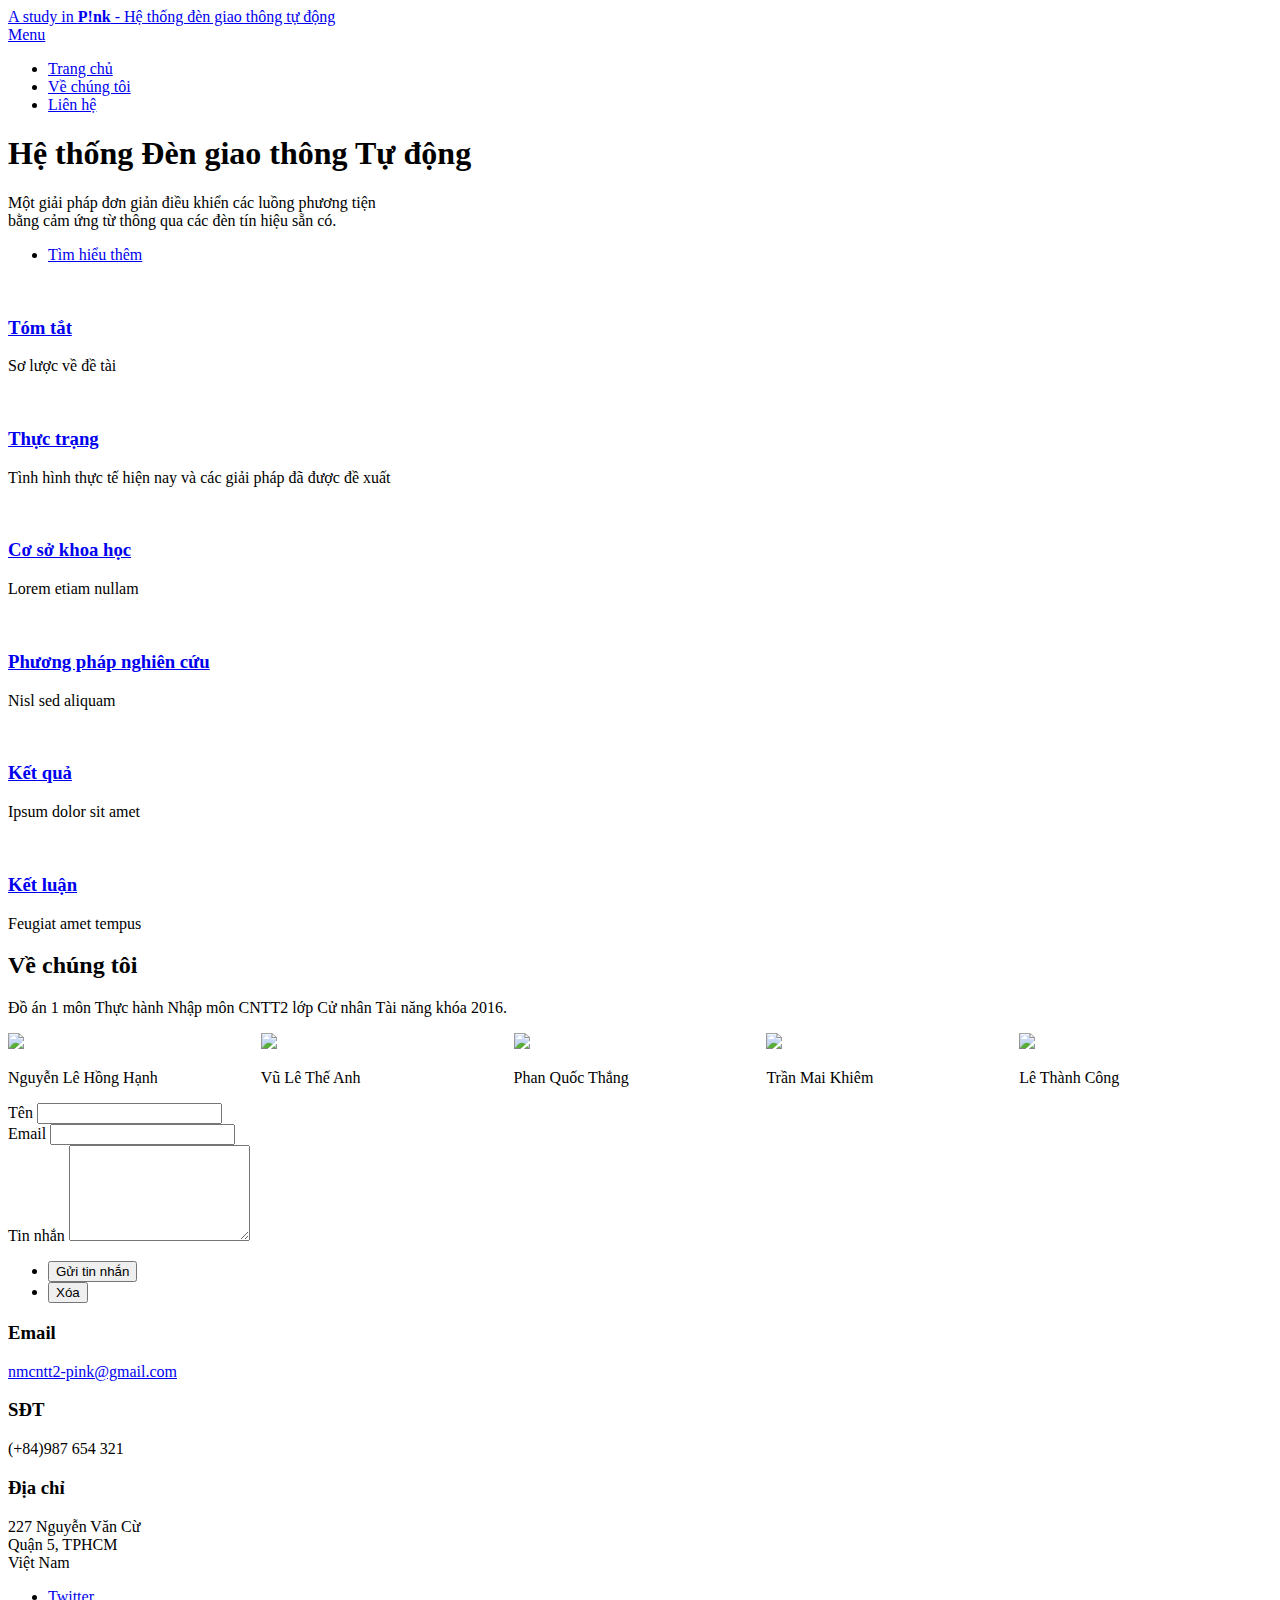
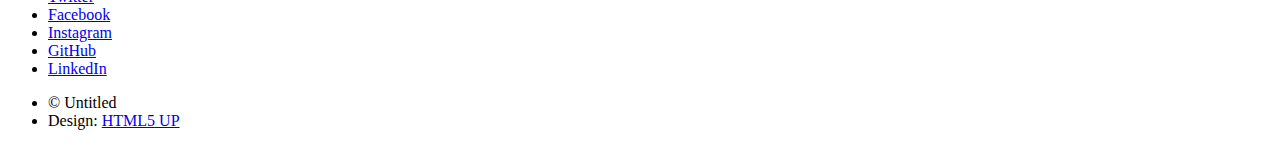
==== index.html @ 467fb2b8 "Update index.html" ====
<!DOCTYPE HTML>
<!--
	Forty by HTML5 UP
	html5up.net | @ajlkn
	Free for personal and commercial use under the CCA 3.0 license (html5up.net/license)
-->
<html>
	<head>
		<title>P!nk - Hệ thống Đèn giao thông Tự động</title>
		<meta charset="utf-8" />
		<meta name="viewport" content="width=device-width, initial-scale=1, user-scalable=no" />
		<!--[if lte IE 8]><script src="assets/js/ie/html5shiv.js"></script><![endif]-->
		<link rel="stylesheet" href="assets/css/main.css" />
		<!--[if lte IE 9]><link rel="stylesheet" href="assets/css/ie9.css" /><![endif]-->
		<!--[if lte IE 8]><link rel="stylesheet" href="assets/css/ie8.css" /><![endif]-->
	</head>
	<body>

		<!-- Wrapper -->
			<div id="wrapper">

				<!-- Header -->
					<header id="header" class="alt">
						<a href="index.html" class="logo">A study in <strong>P!nk</strong> - Hệ thống đèn giao thông tự động</a>
						<nav>
							<a href="#menu">Menu</a>
						</nav>
					</header>

				<!-- Menu -->
					<nav id="menu">
						<ul class="links">
							<li><a href="index.html">Trang chủ</a></li>
							<li><a href="index.html#about">Về chúng tôi</a></li>
							<li><a href="index.html#contact">Liên hệ</a></li>
						</ul>
						<!--<ul class="actions vertical">
							<li><a href="#" class="button special fit">Get Started</a></li>
							<li><a href="#" class="button fit">Log In</a></li>
						</ul>-->
					</nav>

				<!-- Banner -->
					<section id="banner" class="major">
						<div class="inner">
							<header class="major">
								<h1>Hệ thống Đèn giao thông Tự động</h1>
							</header>
							<div class="content">
								<p>Một giải pháp đơn giản điều khiển các luồng phương tiện<br />
								 bằng cảm ứng từ thông qua các đèn tín hiệu sẵn có.</p>
								<ul class="actions">
									<li><a href="#one" class="button next scrolly">Tìm hiểu thêm</a></li>
								</ul>
							</div>
						</div>
					</section>

				<!-- Main -->
					<div id="main">

						<!-- One -->
							<section id="one" class="tiles">
								<article>
									<span class="image">
										<img src="images/pic01.jpg" alt="" />
									</span>
									<header class="major">
										<h3><a href="summary.html" class="link">Tóm tắt</a></h3>
										<p>Sơ lược về đề tài</p>
									</header>
								</article>
								<article>
									<span class="image">
										<img src="images/pic02.jpg" alt="" />
									</span>
									<header class="major">
										<h3><a href="situation.html" class="link">Thực trạng</a></h3>
										<p>Tình hình thực tế hiện nay và các giải pháp đã được đề xuất</p>
									</header>
								</article>
								<article>
									<span class="image">
										<img src="images/pic04.jpg" alt="" />
									</span>
									<header class="major">
										<h3><a href="science.html" class="link">Cơ sở khoa học</a></h3>
										<p>Lorem etiam nullam</p>
									</header>
								</article>
								<article>
									<span class="image">
										<img src="images/pic03.jpg" alt="" />
									</span>
									<header class="major">
										<h3><a href="research.html" class="link">Phương pháp nghiên cứu</a></h3>
										<p>Nisl sed aliquam</p>
									</header>
								</article>
								<article>
									<span class="image">
										<img src="images/pic05.jpg" alt="" />
									</span>
									<header class="major">
										<h3><a href="result.html" class="link">Kết quả</a></h3>
										<p>Ipsum dolor sit amet</p>
									</header>
								</article>
								<article>
									<span class="image">
										<img src="images/pic06.jpg" alt="" />
									</span>
									<header class="major">
										<h3><a href="landing.html" class="link">Kết luận</a></h3>
										<p>Feugiat amet tempus</p>
									</header>
								</article>
							</section>

						<!-- About -->
							<section id="about">
								<div class="inner">
									<header class="major">
										<h2>Về chúng tôi</h2>
									</header>
									<p>Đồ án 1 môn Thực hành Nhập môn CNTT2 lớp Cử nhân Tài năng khóa 2016.</p>
									<div id = "members">
										<div class = "indiv_member" style = "float: left; width: 20%"><img src = "https://scontent.fsgn5-2.fna.fbcdn.net/v/t1.0-9/13321623_742959092513175_4440492946997927351_n.jpg?oh=2f0e5e35082ff788c2c85948c4dcc183&oe=5960CE49"><br>
										<p>Nguyễn Lê Hồng Hạnh</p>
										</div>
										<div class = "indiv_member" style = "float: left; width: 20%"><img src = "https://scontent.fsgn5-2.fna.fbcdn.net/v/t1.0-9/13138847_1036619396431344_7512441156865956780_n.jpg?oh=b704337622aaa90666bfdb1e97b29887&oe=594E6BC5"><br>
										<p>Vũ Lê Thế Anh</p>
										</div>
										<div class = "indiv_member" style = "float: left; width: 20%"><img src = "https://scontent.fsgn5-2.fna.fbcdn.net/v/t1.0-9/14329888_890401424427285_4461104895848430941_n.jpg?oh=03d2a7f29d1eaf88a75a8bd61a430df7&oe=595C11BC"><br>
										<p>Phan Quốc Thắng</p>
										</div>
										<div class = "indiv_member" style = "float: left; width: 20%"><img src = "https://scontent.fsgn5-2.fna.fbcdn.net/v/t1.0-9/16864110_756952734463108_8623557083047943183_n.jpg?oh=d65b9dc6d7ba6c508d45a4ff2c26671a&oe=596B5CC7"><br>
										<p>Trần Mai Khiêm</p>
										</div>
										<div class = "indiv_member" style = "float: left; width: 20%"><img src = "https://scontent.fsgn5-2.fna.fbcdn.net/v/t1.0-9/17264683_1082929328519996_1427377669404053876_n.jpg?oh=2f10a1a5c03721872980f5d3e842c678&oe=5953BE1A"><br>
										<p>Lê Thành Công</p>
										</div>
									</div>
									<!--<ul class="actions">
										<li><a href="landing.html" class="button next">Get Started</a></li>
									</ul>-->
									<div style="clear: both"></div>
								</div>
							</section>

					</div>

				<!-- Contact -->
					<section id="contact">
						<div style="clear: both"></div>
						<div class="inner">
							<section>
								<form method="post" action="#">
									<div class="field half first">
										<label for="name">Tên</label>
										<input type="text" name="name" id="name" />
									</div>
									<div class="field half">
										<label for="email">Email</label>
										<input type="text" name="email" id="email" />
									</div>
									<div class="field">
										<label for="message">Tin nhắn</label>
										<textarea name="message" id="message" rows="6"></textarea>
									</div>
									<ul class="actions">
										<li><input type="submit" value="Gửi tin nhắn" class="special" /></li>
										<li><input type="reset" value="Xóa" /></li>
									</ul>
								</form>
							</section>
							<section class="split">
								<section>
									<div class="contact-method">
										<span class="icon alt fa-envelope"></span>
										<h3>Email</h3>
										<a href="#">nmcntt2-pink@gmail.com</a>
									</div>
								</section>
								<section>
									<div class="contact-method">
										<span class="icon alt fa-phone"></span>
										<h3>SĐT</h3>
										<span>(+84)987 654 321</span>
									</div>
								</section>
								<section>
									<div class="contact-method">
										<span class="icon alt fa-home"></span>
										<h3>Địa chỉ</h3>
										<span>227 Nguyễn Văn Cừ<br />
										Quận 5, TPHCM<br />
										Việt Nam</span>
									</div>
								</section>
							</section>
						</div>
					</section>

				<!-- Footer -->
					<footer id="footer">
						<div class="inner">
							<ul class="icons">
								<li><a href="#" class="icon alt fa-twitter"><span class="label">Twitter</span></a></li>
								<li><a href="#" class="icon alt fa-facebook"><span class="label">Facebook</span></a></li>
								<li><a href="#" class="icon alt fa-instagram"><span class="label">Instagram</span></a></li>
								<li><a href="#" class="icon alt fa-github"><span class="label">GitHub</span></a></li>
								<li><a href="#" class="icon alt fa-linkedin"><span class="label">LinkedIn</span></a></li>
							</ul>
							<ul class="copyright">
								<li>&copy; Untitled</li><li>Design: <a href="https://html5up.net">HTML5 UP</a></li>
							</ul>
						</div>
					</footer>

			</div>

		<!-- Scripts -->
			<script src="assets/js/jquery.min.js"></script>
			<script src="assets/js/jquery.scrolly.min.js"></script>
			<script src="assets/js/jquery.scrollex.min.js"></script>
			<script src="assets/js/skel.min.js"></script>
			<script src="assets/js/util.js"></script>
			<!--[if lte IE 8]><script src="assets/js/ie/respond.min.js"></script><![endif]-->
			<script src="assets/js/main.js"></script>

	</body>
</html>
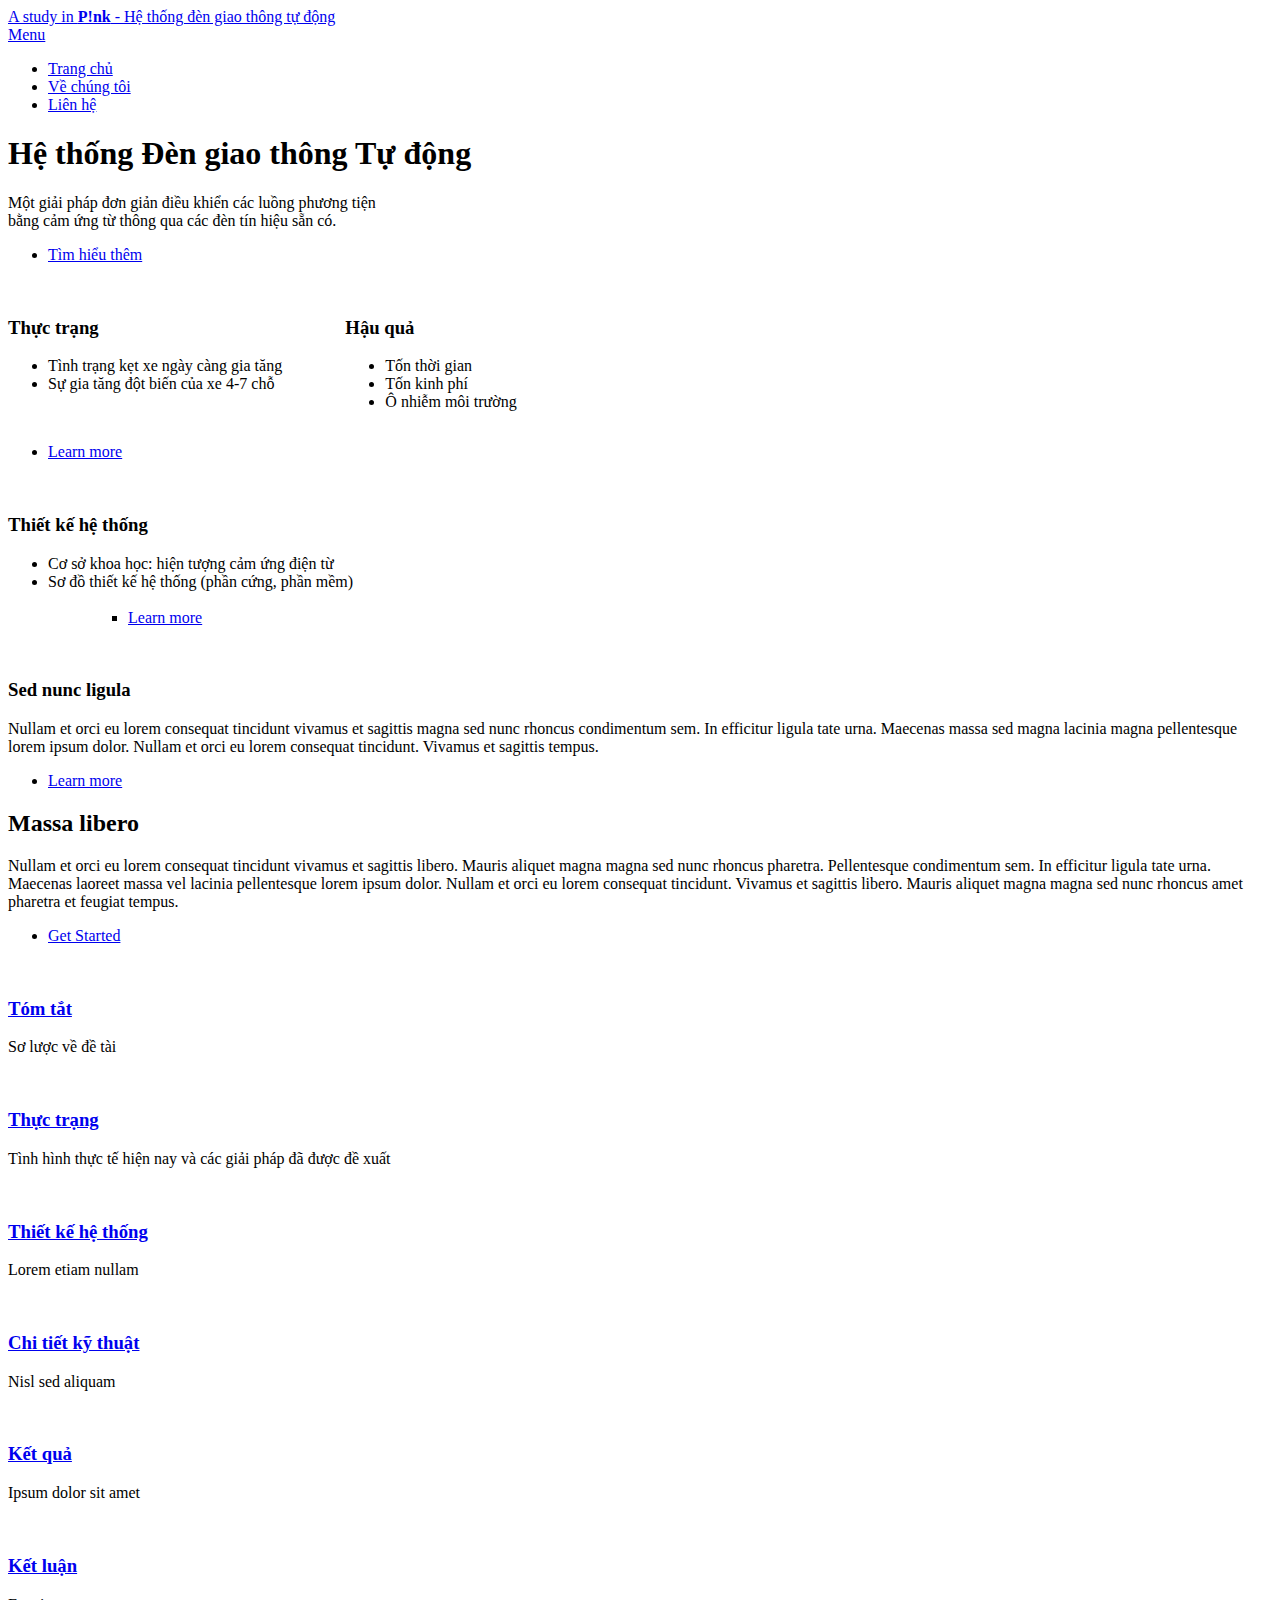
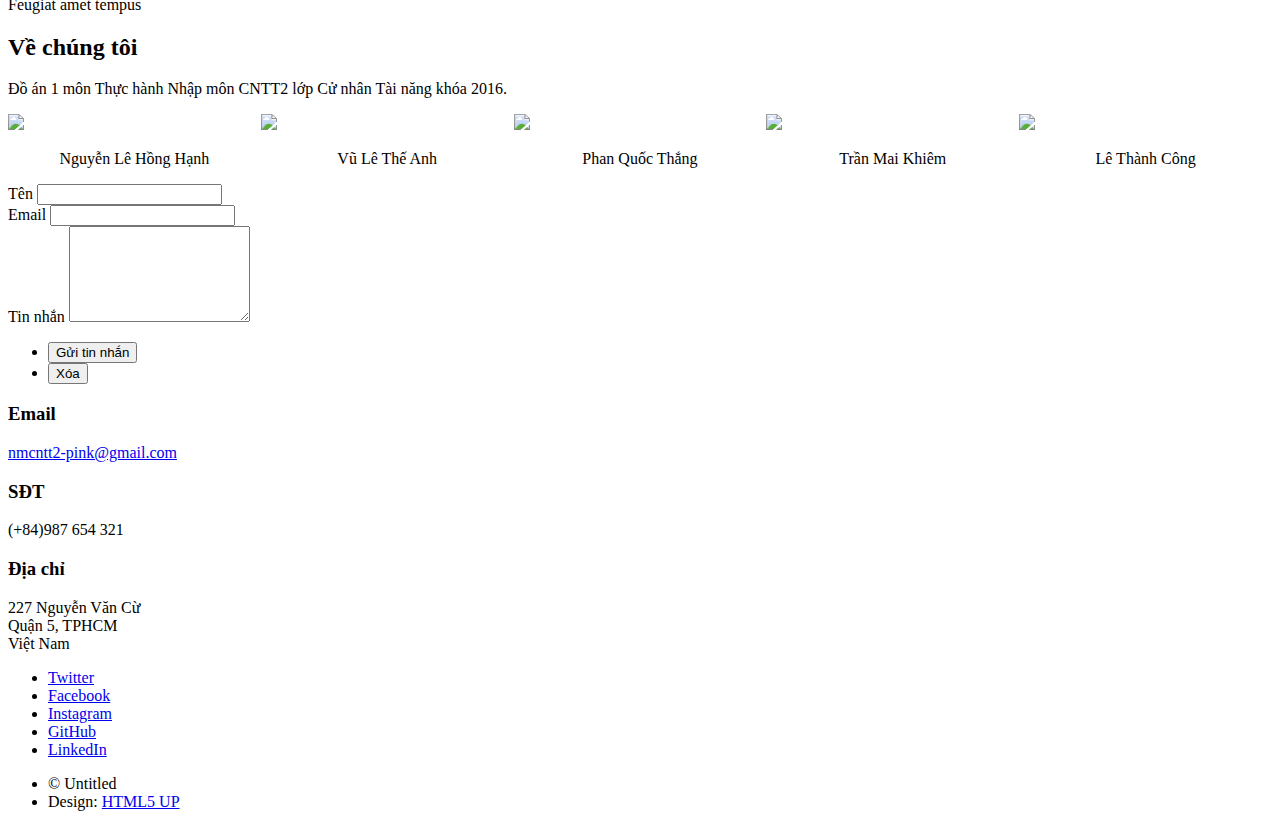
==== commit c62cfab3: "Add files via upload" ====
--- a/index.html
+++ b/index.html
@@ -58,6 +58,92 @@
 
 				<!-- Main -->
 					<div id="main">
+						<!-- Two -->
+							<section id="one" class="spotlights">
+								<section>
+									<a href="generic.html" class="image">
+										<img src="images/pic08.jpg" alt="" data-position="center center" />
+									</a>
+									<div class="content">
+										<div class="inner">
+											<div style="float: left; max-width: 50%">
+											<header class="major">
+												<h3>Thực trạng</h3>
+											</header>
+											<ul>
+												<li>Tình trạng kẹt xe ngày càng gia tăng</li>
+												<li>Sự gia tăng đột biến của xe 4-7 chỗ</li>
+											</ul>
+											</div>
+											<div style = "float:left; margin-left: 5%">
+											<header class="major">
+												<h3>Hậu quả</h3>
+											</header>
+											<ul>
+												<li>Tốn thời gian</li>
+												<li>Tốn kinh phí</li>
+												<li>Ô nhiễm môi trường</li>
+											</ul>
+											</div>
+											<div style="clear: both"></div>
+											<ul class="actions">
+												<li><a href="generic.html" class="button">Learn more</a></li>
+											</ul>
+										</div>
+									</div>
+								</section>
+								<section>
+									<a href="generic.html" class="image">
+										<img src="images/pic09.jpg" alt="" data-position="top center" />
+									</a>
+									<div class="content">
+										<div class="inner">
+											<header class="major">
+												<h3>Thiết kế hệ thống</h3>
+											</header>
+											<ul>
+												<li>Cơ sở khoa học: hiện tượng cảm ứng điện từ</li>
+												<li>Sơ đồ thiết kế hệ thống (phần cứng, phần mềm)</li>
+											<ul>
+											<br>
+											<ul class="actions">
+												<li><a href="generic.html" class="button">Learn more</a></li>
+											</ul>
+										</div>
+									</div>
+								</section>
+								<section>
+									<a href="generic.html" class="image">
+										<img src="images/pic10.jpg" alt="" data-position="25% 25%" />
+									</a>
+									<div class="content">
+										<div class="inner">
+											<header class="major">
+												<h3>Sed nunc ligula</h3>
+											</header>
+											<p>Nullam et orci eu lorem consequat tincidunt vivamus et sagittis magna sed nunc rhoncus condimentum sem. In efficitur ligula tate urna. Maecenas massa sed magna lacinia magna pellentesque lorem ipsum dolor. Nullam et orci eu lorem consequat tincidunt. Vivamus et sagittis tempus.</p>
+											<ul class="actions">
+												<li><a href="generic.html" class="button">Learn more</a></li>
+											</ul>
+										</div>
+									</div>
+								</section>
+							</section>
+
+						<!-- Three -->
+							<section id="three">
+								<div class="inner">
+									<header class="major">
+										<h2>Massa libero</h2>
+									</header>
+									<p>Nullam et orci eu lorem consequat tincidunt vivamus et sagittis libero. Mauris aliquet magna magna sed nunc rhoncus pharetra. Pellentesque condimentum sem. In efficitur ligula tate urna. Maecenas laoreet massa vel lacinia pellentesque lorem ipsum dolor. Nullam et orci eu lorem consequat tincidunt. Vivamus et sagittis libero. Mauris aliquet magna magna sed nunc rhoncus amet pharetra et feugiat tempus.</p>
+									<ul class="actions">
+										<li><a href="generic.html" class="button next">Get Started</a></li>
+									</ul>
+								</div>
+							</section>
+
+					</div>
 
 						<!-- One -->
 							<section id="one" class="tiles">
@@ -84,7 +170,7 @@
 										<img src="images/pic04.jpg" alt="" />
 									</span>
 									<header class="major">
-										<h3><a href="science.html" class="link">Cơ sở khoa học</a></h3>
+										<h3><a href="science.html" class="link">Thiết kế hệ thống</a></h3>
 										<p>Lorem etiam nullam</p>
 									</header>
 								</article>
@@ -93,7 +179,7 @@
 										<img src="images/pic03.jpg" alt="" />
 									</span>
 									<header class="major">
-										<h3><a href="research.html" class="link">Phương pháp nghiên cứu</a></h3>
+										<h3><a href="research.html" class="link">Chi tiết kỹ thuật</a></h3>
 										<p>Nisl sed aliquam</p>
 									</header>
 								</article>
@@ -111,7 +197,7 @@
 										<img src="images/pic06.jpg" alt="" />
 									</span>
 									<header class="major">
-										<h3><a href="landing.html" class="link">Kết luận</a></h3>
+										<h3><a href="conclusion.html" class="link">Kết luận</a></h3>
 										<p>Feugiat amet tempus</p>
 									</header>
 								</article>
@@ -126,19 +212,19 @@
 									<p>Đồ án 1 môn Thực hành Nhập môn CNTT2 lớp Cử nhân Tài năng khóa 2016.</p>
 									<div id = "members">
 										<div class = "indiv_member" style = "float: left; width: 20%"><img src = "https://scontent.fsgn5-2.fna.fbcdn.net/v/t1.0-9/13321623_742959092513175_4440492946997927351_n.jpg?oh=2f0e5e35082ff788c2c85948c4dcc183&oe=5960CE49"><br>
-										<p>Nguyễn Lê Hồng Hạnh</p>
+										<p style = "text-align:center">Nguyễn Lê Hồng Hạnh</p>
 										</div>
 										<div class = "indiv_member" style = "float: left; width: 20%"><img src = "https://scontent.fsgn5-2.fna.fbcdn.net/v/t1.0-9/13138847_1036619396431344_7512441156865956780_n.jpg?oh=b704337622aaa90666bfdb1e97b29887&oe=594E6BC5"><br>
-										<p>Vũ Lê Thế Anh</p>
+										<p style = "text-align:center">Vũ Lê Thế Anh</p>
 										</div>
 										<div class = "indiv_member" style = "float: left; width: 20%"><img src = "https://scontent.fsgn5-2.fna.fbcdn.net/v/t1.0-9/14329888_890401424427285_4461104895848430941_n.jpg?oh=03d2a7f29d1eaf88a75a8bd61a430df7&oe=595C11BC"><br>
-										<p>Phan Quốc Thắng</p>
+										<p style = "text-align:center">Phan Quốc Thắng</p>
 										</div>
 										<div class = "indiv_member" style = "float: left; width: 20%"><img src = "https://scontent.fsgn5-2.fna.fbcdn.net/v/t1.0-9/16864110_756952734463108_8623557083047943183_n.jpg?oh=d65b9dc6d7ba6c508d45a4ff2c26671a&oe=596B5CC7"><br>
-										<p>Trần Mai Khiêm</p>
+										<p style = "text-align:center">Trần Mai Khiêm</p>
 										</div>
 										<div class = "indiv_member" style = "float: left; width: 20%"><img src = "https://scontent.fsgn5-2.fna.fbcdn.net/v/t1.0-9/17264683_1082929328519996_1427377669404053876_n.jpg?oh=2f10a1a5c03721872980f5d3e842c678&oe=5953BE1A"><br>
-										<p>Lê Thành Công</p>
+										<p style = "text-align:center">Lê Thành Công</p>
 										</div>
 									</div>
 									<!--<ul class="actions">
@@ -230,4 +316,4 @@
 			<script src="assets/js/main.js"></script>
 
 	</body>
-</html>
+</html>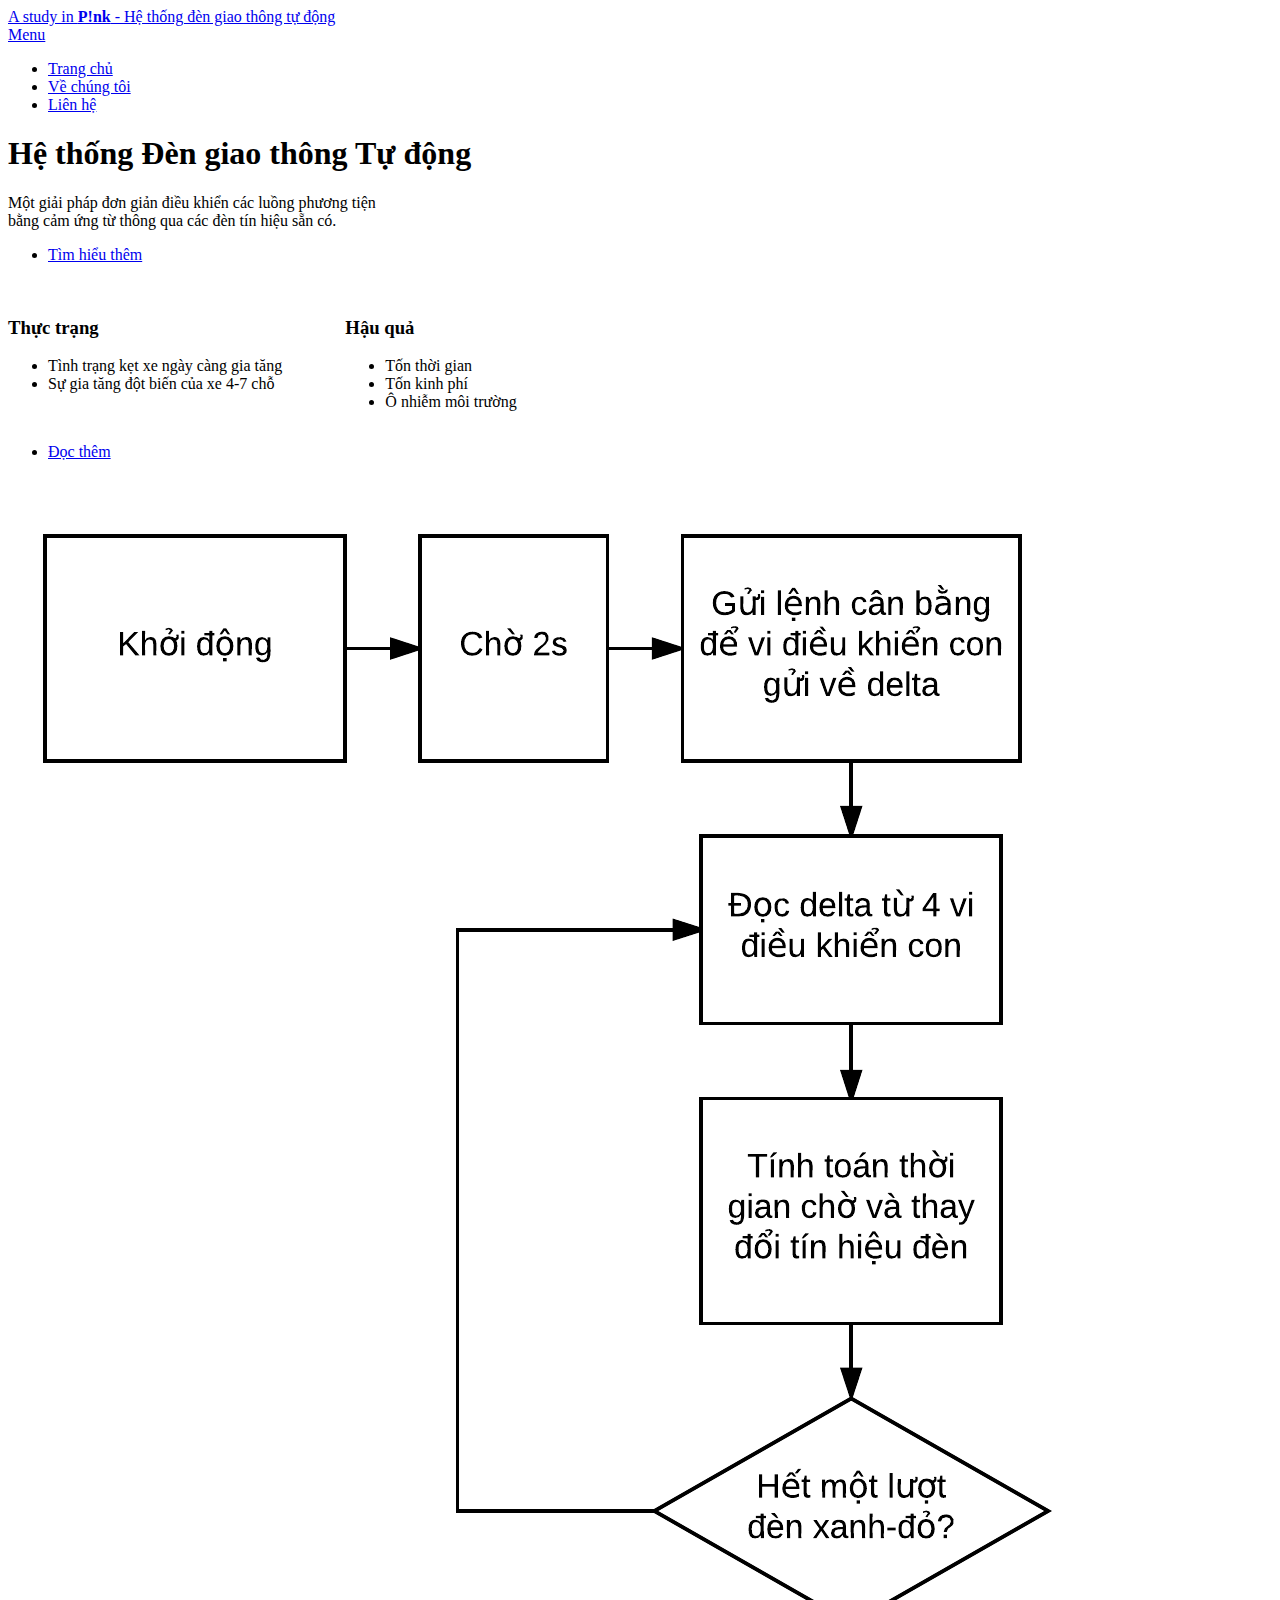
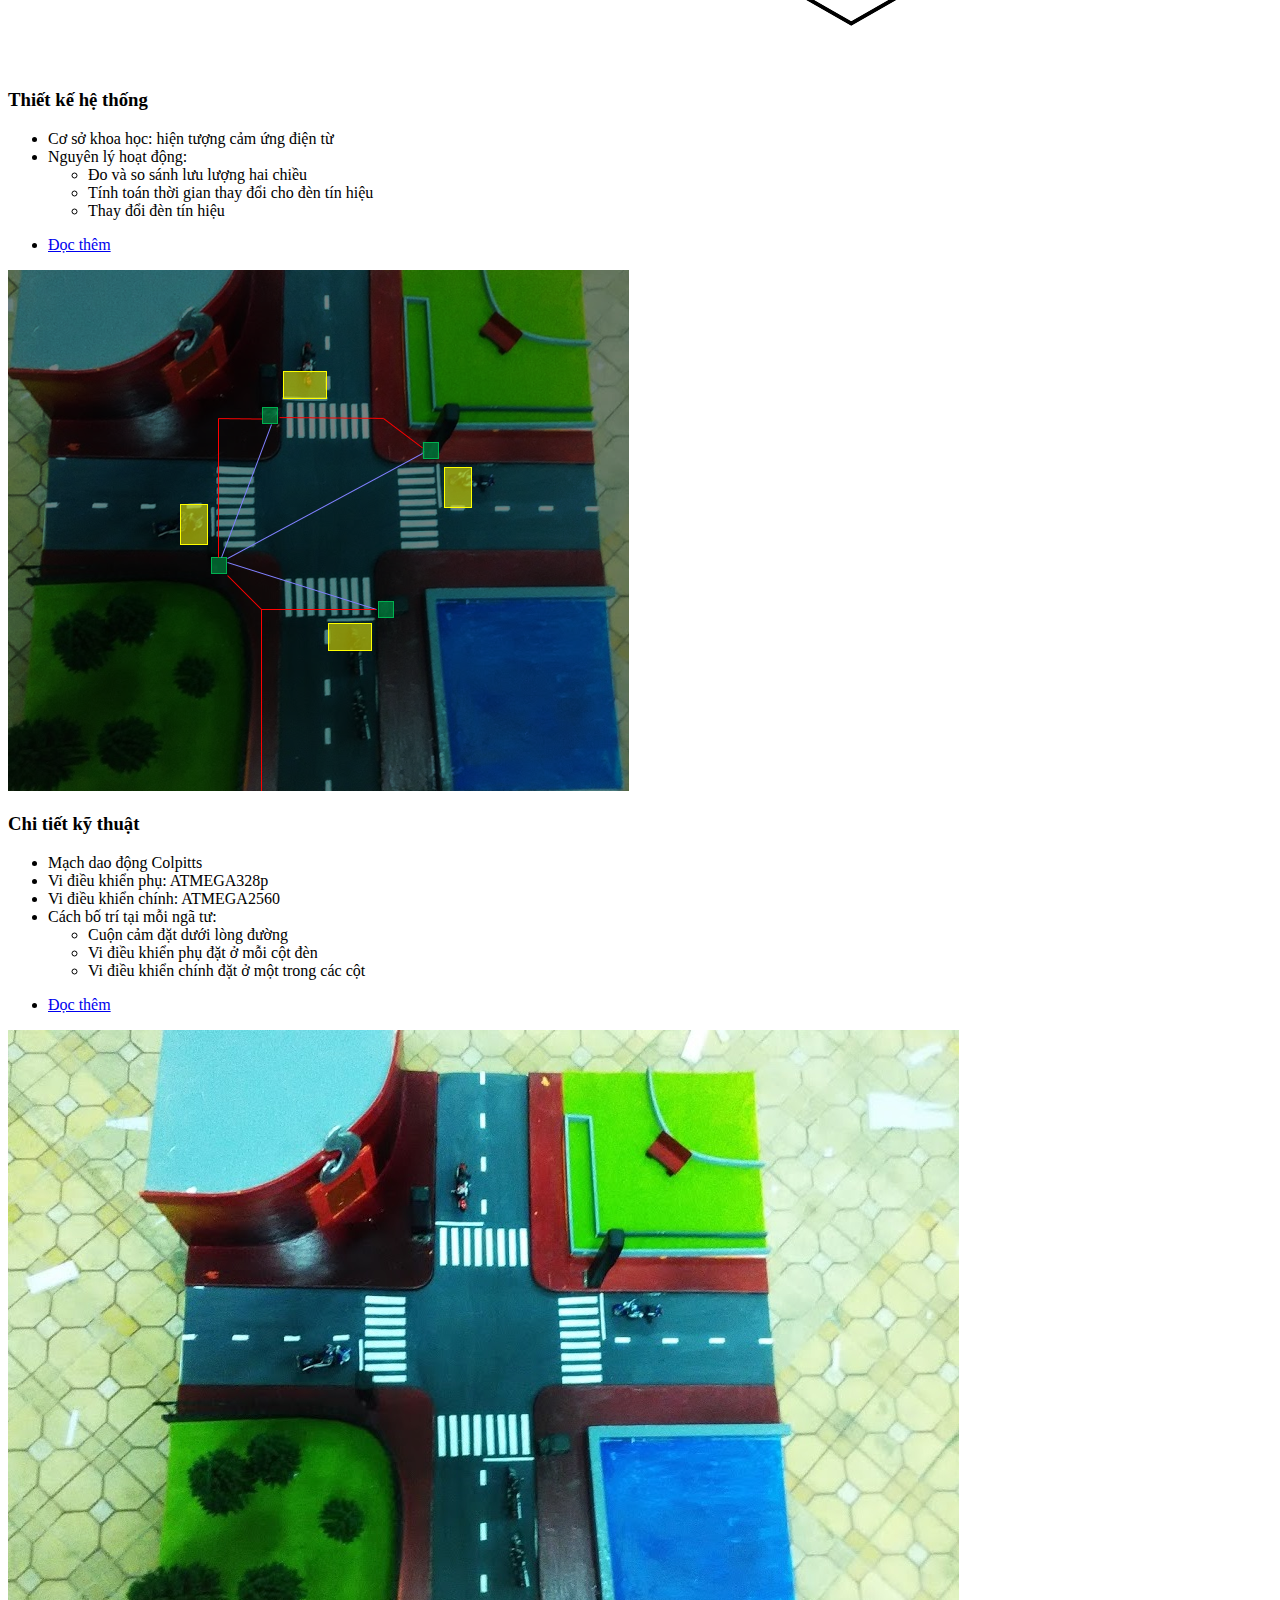
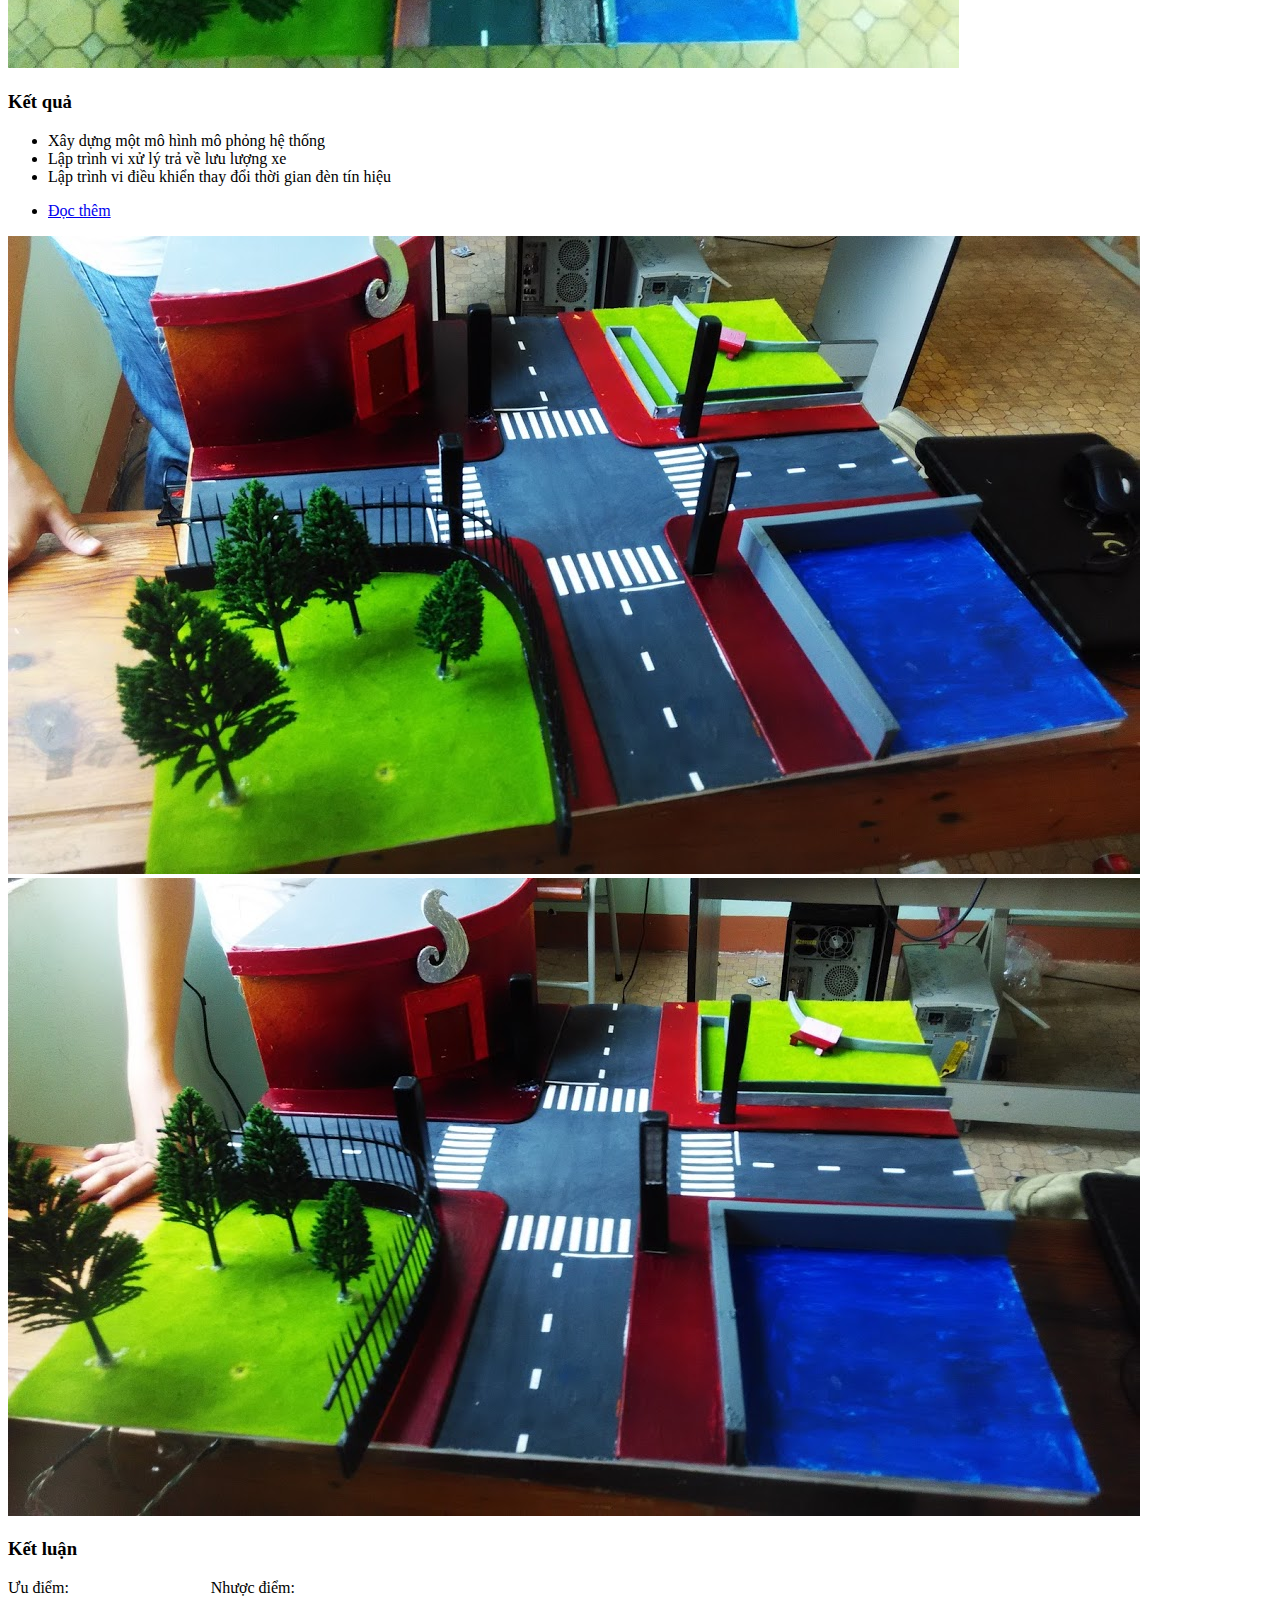
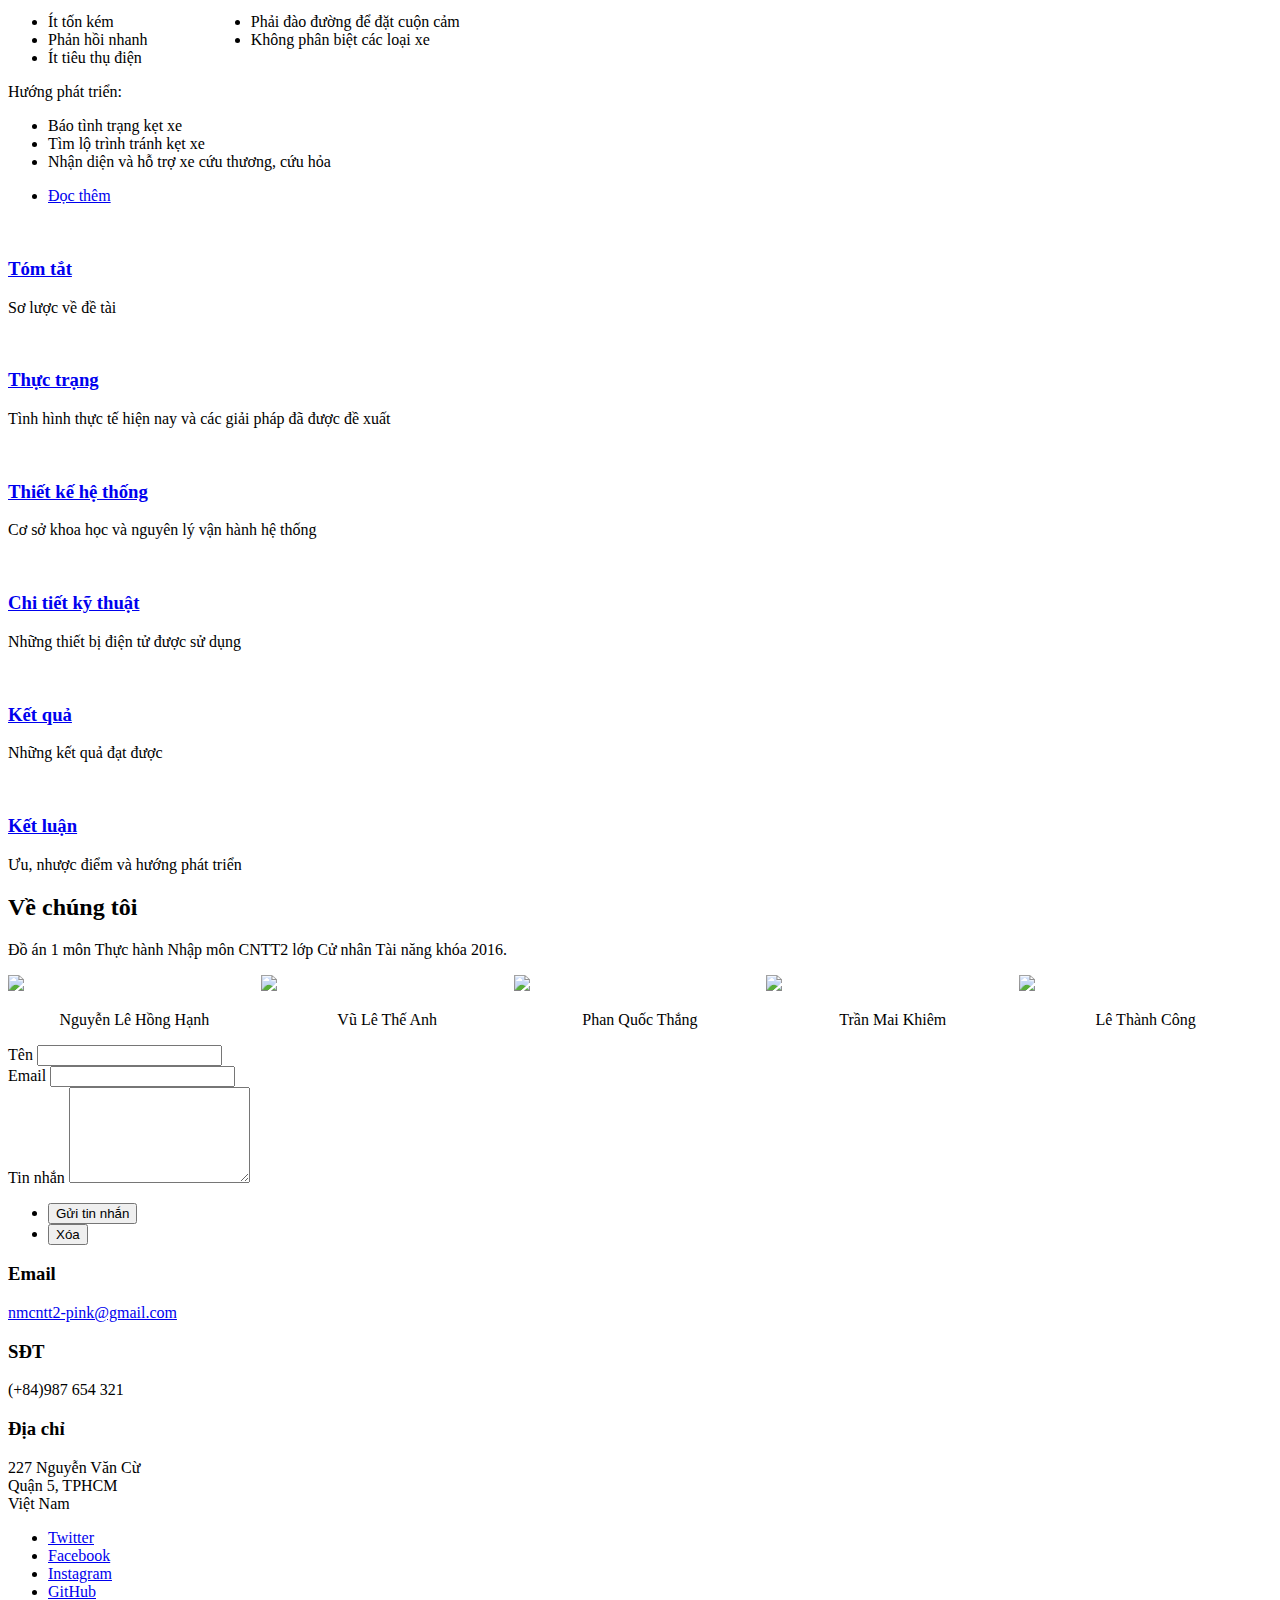
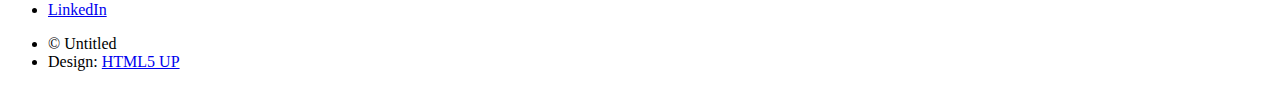
==== commit 6fc017a4: "Add files via upload" ====
--- a/index.html
+++ b/index.html
@@ -61,8 +61,8 @@
 						<!-- Two -->
 							<section id="one" class="spotlights">
 								<section>
-									<a href="generic.html" class="image">
-										<img src="images/pic08.jpg" alt="" data-position="center center" />
+									<a href="situation.html" class="image">
+										<img src="images/pict2.jpg" alt="" data-position="center center" />
 									</a>
 									<div class="content">
 										<div class="inner">
@@ -87,14 +87,14 @@
 											</div>
 											<div style="clear: both"></div>
 											<ul class="actions">
-												<li><a href="generic.html" class="button">Learn more</a></li>
-											</ul>
-										</div>
-									</div>
-								</section>
-								<section>
-									<a href="generic.html" class="image">
-										<img src="images/pic09.jpg" alt="" data-position="top center" />
+												<li><a href="situation.html" class="button">Đọc thêm</a></li>
+											</ul>
+										</div>
+									</div>
+								</section>
+								<section>
+									<a href="science.html" class="image">
+										<img src="images/pict11.png" alt="" data-position="top center" />
 									</a>
 									<div class="content">
 										<div class="inner">
@@ -103,47 +103,114 @@
 											</header>
 											<ul>
 												<li>Cơ sở khoa học: hiện tượng cảm ứng điện từ</li>
-												<li>Sơ đồ thiết kế hệ thống (phần cứng, phần mềm)</li>
-											<ul>
-											<br>
-											<ul class="actions">
-												<li><a href="generic.html" class="button">Learn more</a></li>
-											</ul>
-										</div>
-									</div>
-								</section>
-								<section>
-									<a href="generic.html" class="image">
-										<img src="images/pic10.jpg" alt="" data-position="25% 25%" />
-									</a>
-									<div class="content">
-										<div class="inner">
-											<header class="major">
-												<h3>Sed nunc ligula</h3>
-											</header>
-											<p>Nullam et orci eu lorem consequat tincidunt vivamus et sagittis magna sed nunc rhoncus condimentum sem. In efficitur ligula tate urna. Maecenas massa sed magna lacinia magna pellentesque lorem ipsum dolor. Nullam et orci eu lorem consequat tincidunt. Vivamus et sagittis tempus.</p>
-											<ul class="actions">
-												<li><a href="generic.html" class="button">Learn more</a></li>
-											</ul>
-										</div>
-									</div>
-								</section>
-							</section>
-
-						<!-- Three -->
+												<li>Nguyên lý hoạt động:
+												<ul>
+													<li>Đo và so sánh lưu lượng hai chiều</li>
+													<li>Tính toán thời gian thay đổi cho đèn tín hiệu</li>
+													<li>Thay đổi đèn tín hiệu</li>
+												</ul>
+												</li>
+											</ul>
+											<ul class="actions">
+												<li><a href="science.html" class="button">Đọc thêm</a></li>
+											</ul>
+										</div>
+									</div>
+								</section>
+								<section>
+									<a href="research.html" class="image">
+										<img src="images/pict5.png" alt="" data-position="25% 25%" />
+									</a>
+									<div class="content">
+										<div class="inner">
+											<header class="major">
+												<h3>Chi tiết kỹ thuật</h3>
+											</header>
+											<ul>
+												<li>Mạch dao động Colpitts</li>
+												<li>Vi điều khiển phụ: ATMEGA328p</li>
+												<li>Vi điều khiển chính: ATMEGA2560</li>
+												<li>Cách bố trí tại mỗi ngã tư:
+												<ul>
+													<li>Cuộn cảm đặt dưới lòng đường</li>
+													<li>Vi điều khiển phụ đặt ở mỗi cột đèn</li>
+													<li>Vi điều khiển chính đặt ở một trong các cột</li>
+												</ul>
+												</li>
+											</ul>
+											<ul class="actions">
+												<li><a href="research.html" class="button">Đọc thêm</a></li>
+											</ul>
+										</div>
+									</div>
+								</section>
+								<section>
+									<a href="result.html" class="image">
+										<img src="images/pict14.jpg" alt="" data-position="top center" />
+									</a>
+									<div class="content">
+										<div class="inner">
+											<header class="major">
+												<h3>Kết quả</h3>
+											</header>
+											<ul>
+												<li>Xây dựng một mô hình mô phỏng hệ thống</li>
+												<li>Lập trình vi xử lý trả về lưu lượng xe</li>
+												<li>Lập trình vi điều khiển thay đổi thời gian đèn tín hiệu</li>
+											</ul>
+											<ul class="actions">
+												<li><a href="science.html" class="button">Đọc thêm</a></li>
+											</ul>
+										</div>
+									</div>
+								</section>
+								<section>
+									<a href="research.html" class="image">
+										<img src="images/pict16.jpg" alt="" data-position="60% 60%" />
+										<img src="images/pict17.jpg" alt="" data-position="60% 60%" />
+									</a>
+									<div class="content">
+										<div class="inner">
+											<header class="major">
+												<h3>Kết luận</h3>
+											</header>
+											<div style="float: left; max-width: 50%">
+											Ưu điểm:
+											<ul>
+												<li>Ít tốn kém</li>
+												<li>Phản hồi nhanh</li>
+												<li>Ít tiêu thụ điện</li>
+											</ul>
+											</div>
+											<div style="float: left; max-width: 50%; margin-left:5%">
+											Nhược điểm:
+											<ul>
+												<li>Phải đào đường để đặt cuộn cảm</li>
+												<li>Không phân biệt các loại xe</li>
+											</ul>
+											</div>
+											<div style="clear:both"></div>
+											Hướng phát triển:
+											<ul>
+												<li>Báo tình trạng kẹt xe</li>
+												<li>Tìm lộ trình tránh kẹt xe</li>
+												<li>Nhận diện và hỗ trợ xe cứu thương, cứu hỏa</li>
+											</ul>
+											
+											</ul>
+											<ul class="actions">
+												<li><a href="research.html" class="button">Đọc thêm</a></li>
+											</ul>
+										</div>
+									</div>
+								</section>
+							</section>
+							
+							<!-- Three -->
 							<section id="three">
 								<div class="inner">
-									<header class="major">
-										<h2>Massa libero</h2>
-									</header>
-									<p>Nullam et orci eu lorem consequat tincidunt vivamus et sagittis libero. Mauris aliquet magna magna sed nunc rhoncus pharetra. Pellentesque condimentum sem. In efficitur ligula tate urna. Maecenas laoreet massa vel lacinia pellentesque lorem ipsum dolor. Nullam et orci eu lorem consequat tincidunt. Vivamus et sagittis libero. Mauris aliquet magna magna sed nunc rhoncus amet pharetra et feugiat tempus.</p>
-									<ul class="actions">
-										<li><a href="generic.html" class="button next">Get Started</a></li>
-									</ul>
 								</div>
 							</section>
-
-					</div>
 
 						<!-- One -->
 							<section id="one" class="tiles">
@@ -171,7 +238,7 @@
 									</span>
 									<header class="major">
 										<h3><a href="science.html" class="link">Thiết kế hệ thống</a></h3>
-										<p>Lorem etiam nullam</p>
+										<p>Cơ sở khoa học và nguyên lý vận hành hệ thống</p>
 									</header>
 								</article>
 								<article>
@@ -180,7 +247,7 @@
 									</span>
 									<header class="major">
 										<h3><a href="research.html" class="link">Chi tiết kỹ thuật</a></h3>
-										<p>Nisl sed aliquam</p>
+										<p>Những thiết bị điện tử được sử dụng</p>
 									</header>
 								</article>
 								<article>
@@ -189,7 +256,7 @@
 									</span>
 									<header class="major">
 										<h3><a href="result.html" class="link">Kết quả</a></h3>
-										<p>Ipsum dolor sit amet</p>
+										<p>Những kết quả đạt được</p>
 									</header>
 								</article>
 								<article>
@@ -198,7 +265,7 @@
 									</span>
 									<header class="major">
 										<h3><a href="conclusion.html" class="link">Kết luận</a></h3>
-										<p>Feugiat amet tempus</p>
+										<p>Ưu, nhược điểm và hướng phát triển</p>
 									</header>
 								</article>
 							</section>
@@ -230,10 +297,9 @@
 									<!--<ul class="actions">
 										<li><a href="landing.html" class="button next">Get Started</a></li>
 									</ul>-->
-									<div style="clear: both"></div>
 								</div>
-							</section>
-
+								<div style="clear: both"></div>
+							</section>
 					</div>
 
 				<!-- Contact -->
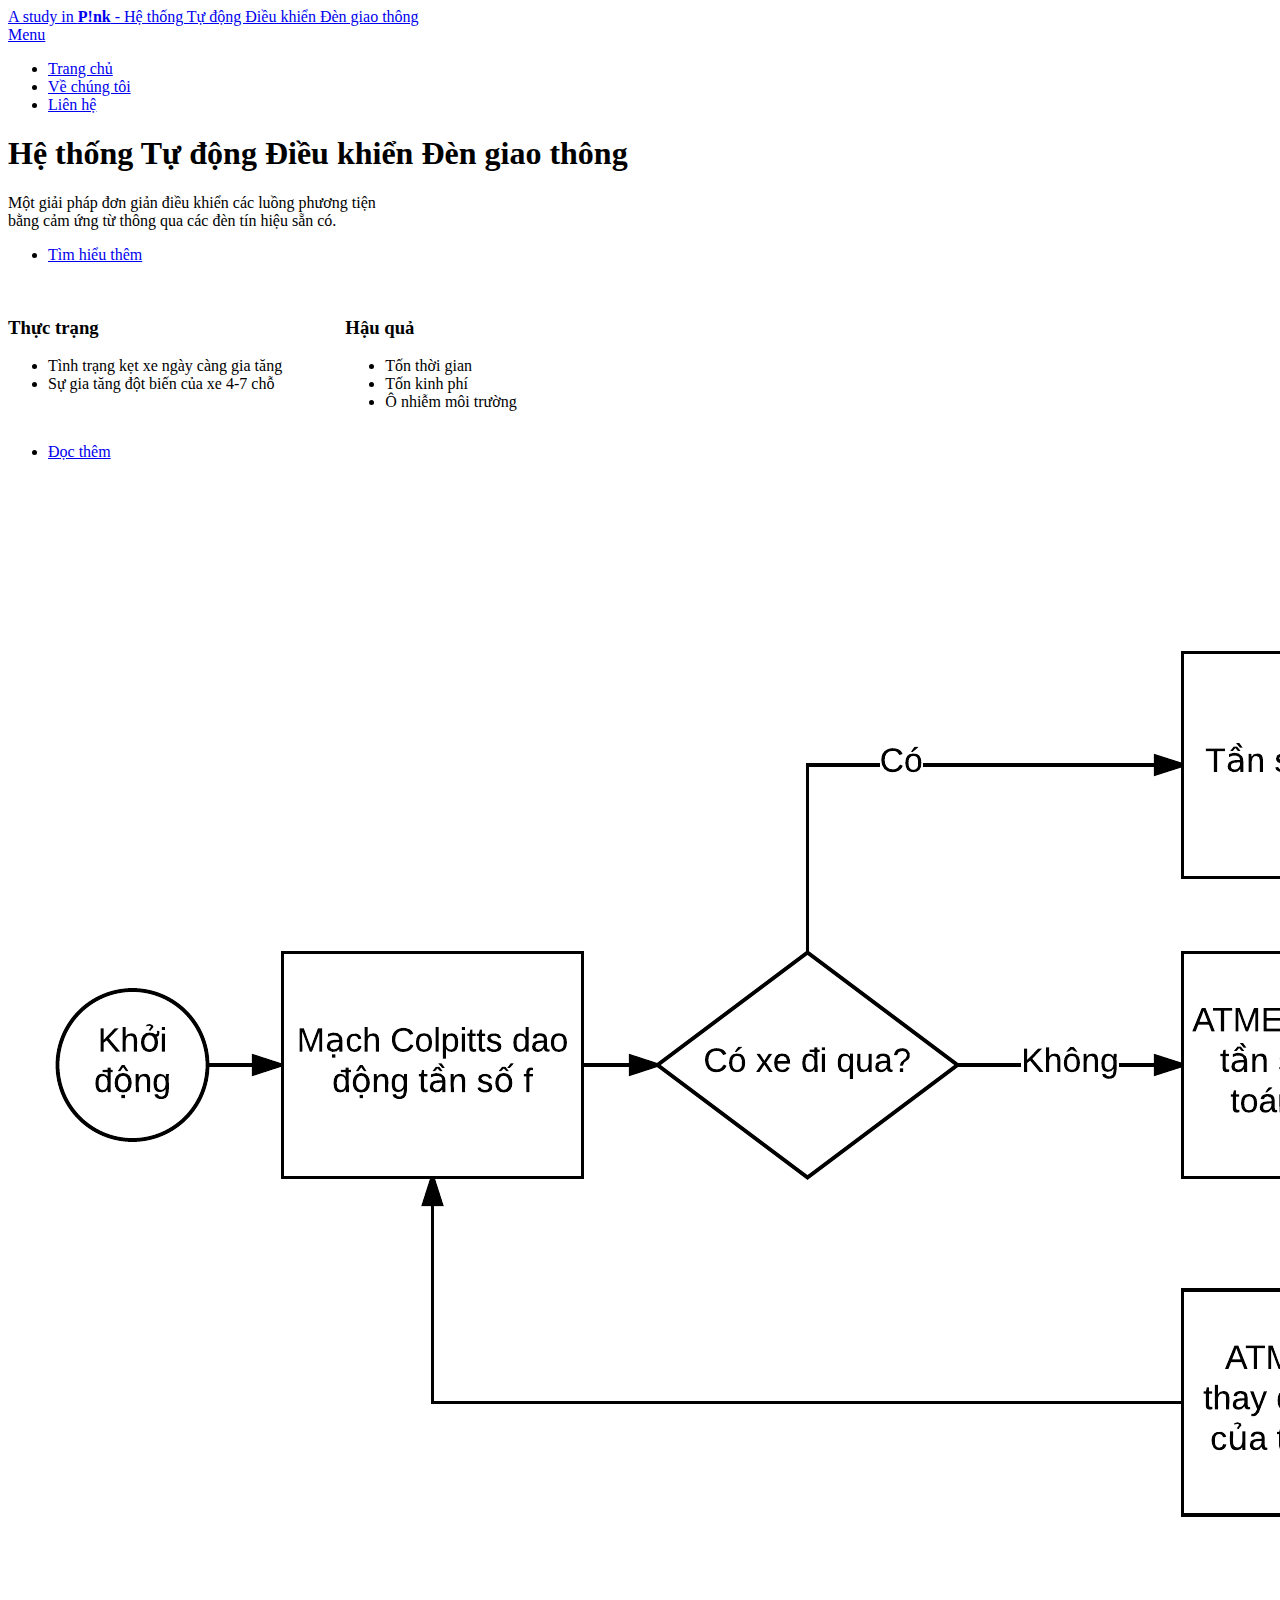
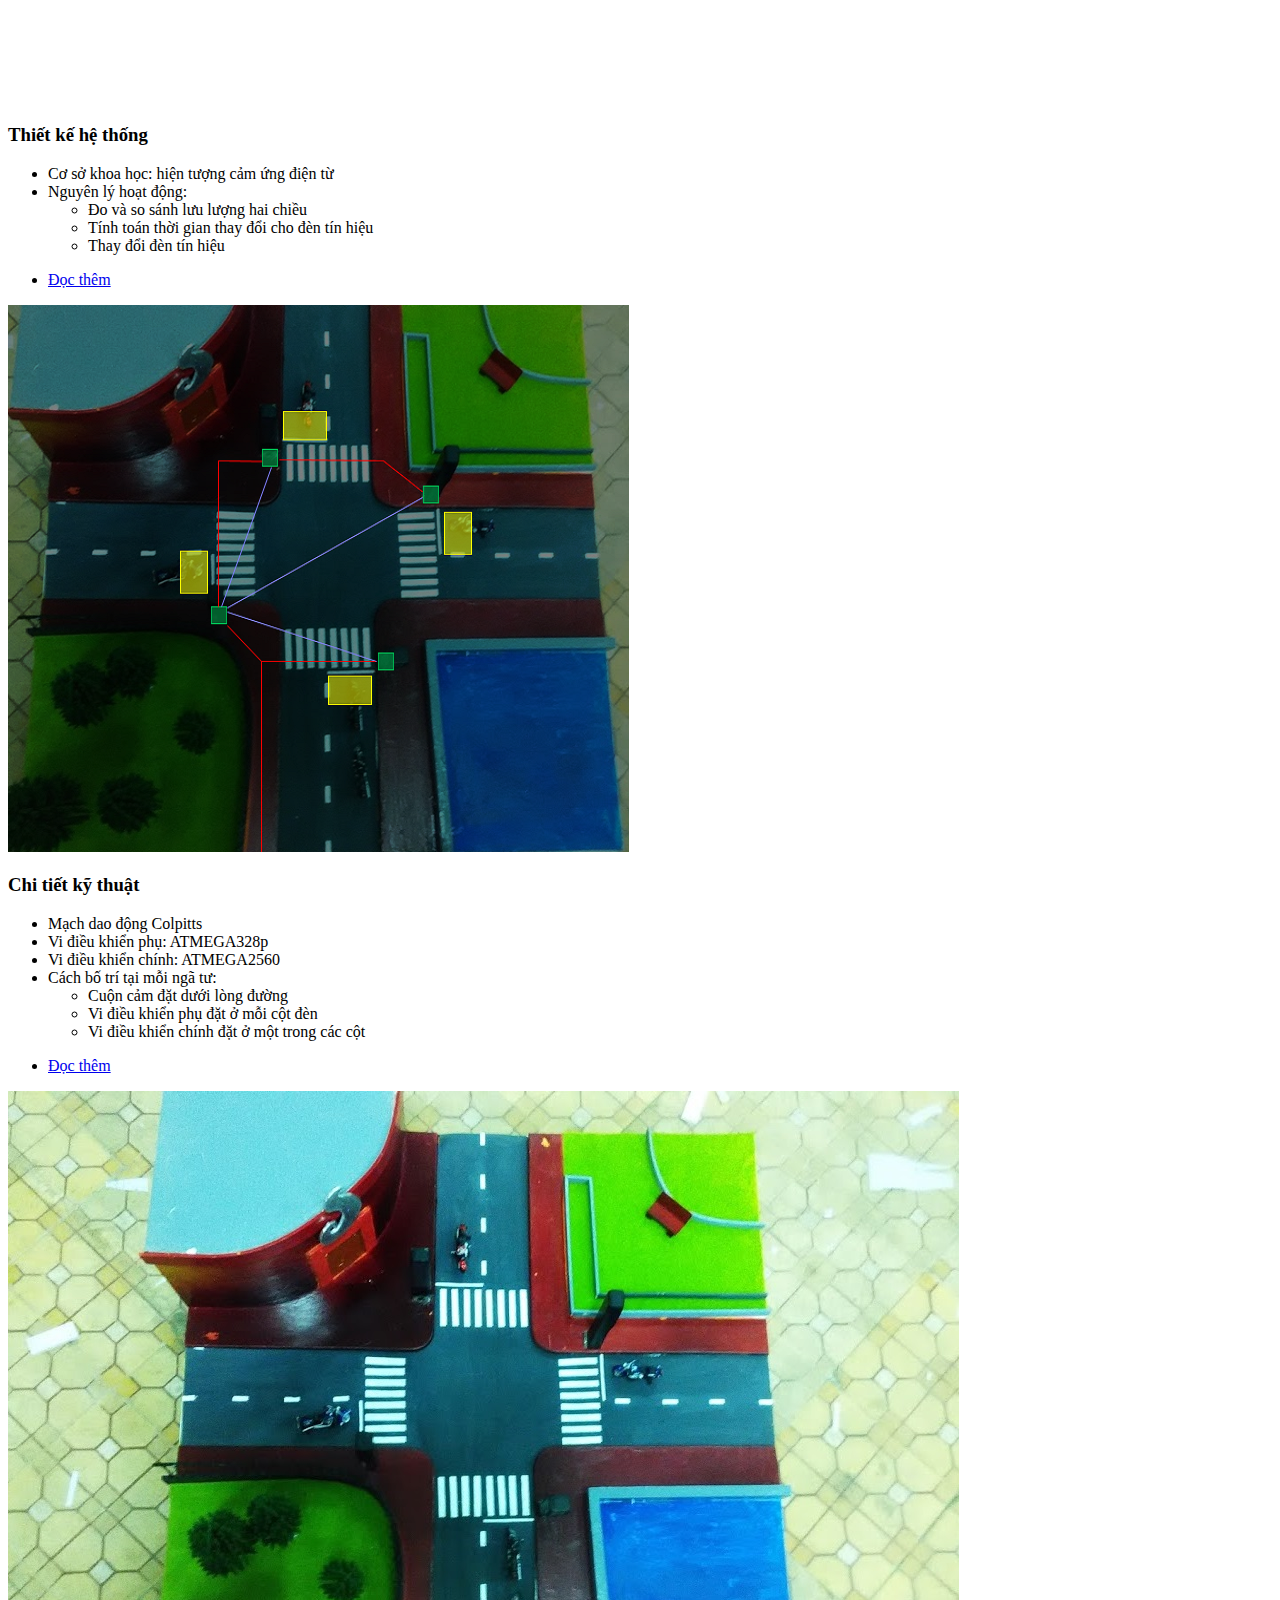
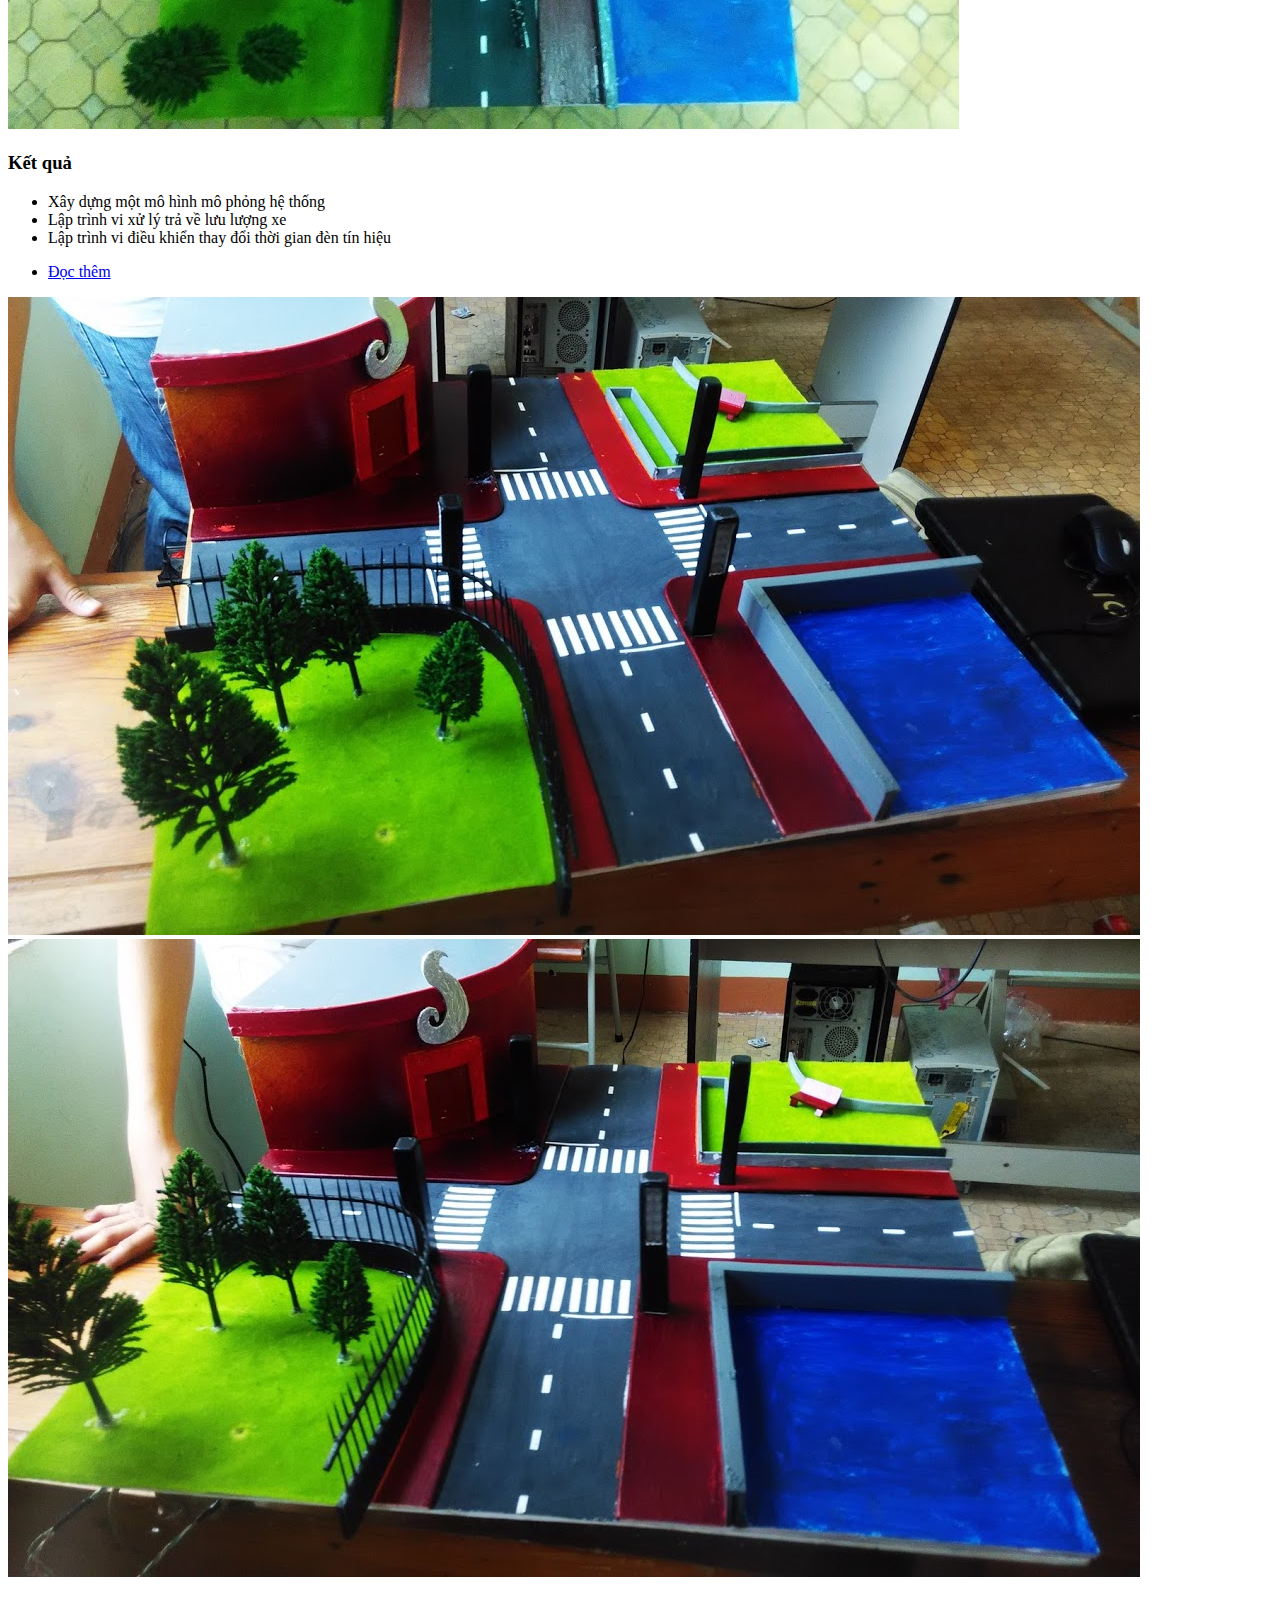
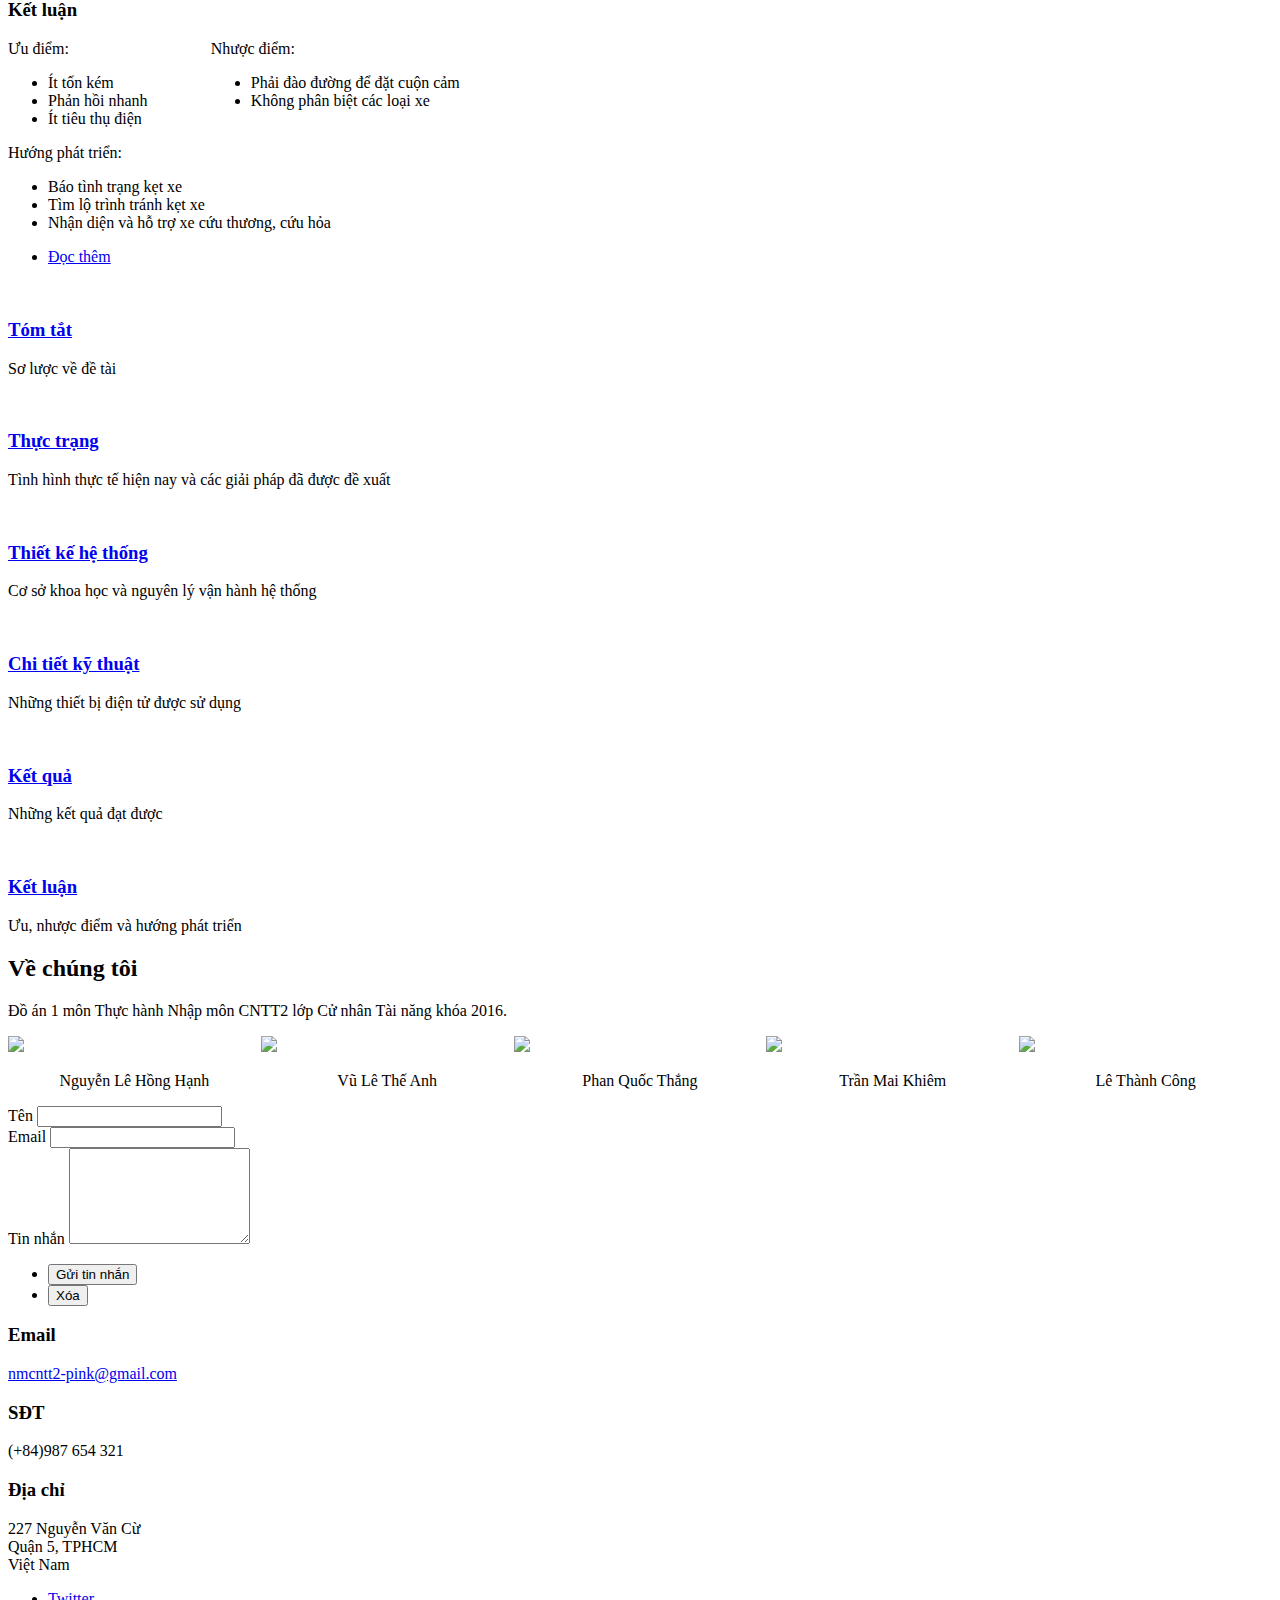
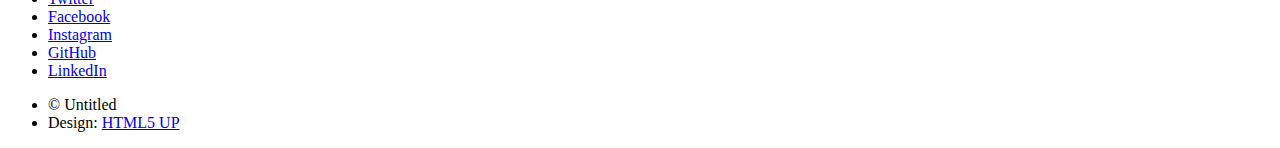
==== commit 81bb0454: "Add files via upload" ====
--- a/index.html
+++ b/index.html
@@ -6,7 +6,7 @@
 -->
 <html>
 	<head>
-		<title>P!nk - Hệ thống Đèn giao thông Tự động</title>
+		<title>P!nk - Hệ thống Tự động Điều khiển Đèn giao thông</title>
 		<meta charset="utf-8" />
 		<meta name="viewport" content="width=device-width, initial-scale=1, user-scalable=no" />
 		<!--[if lte IE 8]><script src="assets/js/ie/html5shiv.js"></script><![endif]-->
@@ -21,7 +21,7 @@
 
 				<!-- Header -->
 					<header id="header" class="alt">
-						<a href="index.html" class="logo">A study in <strong>P!nk</strong> - Hệ thống đèn giao thông tự động</a>
+						<a href="index.html" class="logo">A study in <strong>P!nk</strong> - Hệ thống Tự động Điều khiển Đèn giao thông</a>
 						<nav>
 							<a href="#menu">Menu</a>
 						</nav>
@@ -44,7 +44,7 @@
 					<section id="banner" class="major">
 						<div class="inner">
 							<header class="major">
-								<h1>Hệ thống Đèn giao thông Tự động</h1>
+								<h1>Hệ thống Tự động Điều khiển Đèn giao thông</h1>
 							</header>
 							<div class="content">
 								<p>Một giải pháp đơn giản điều khiển các luồng phương tiện<br />
@@ -159,7 +159,7 @@
 												<li>Lập trình vi điều khiển thay đổi thời gian đèn tín hiệu</li>
 											</ul>
 											<ul class="actions">
-												<li><a href="science.html" class="button">Đọc thêm</a></li>
+												<li><a href="result.html" class="button">Đọc thêm</a></li>
 											</ul>
 										</div>
 									</div>
@@ -199,7 +199,7 @@
 											
 											</ul>
 											<ul class="actions">
-												<li><a href="research.html" class="button">Đọc thêm</a></li>
+												<li><a href="conclusion.html" class="button">Đọc thêm</a></li>
 											</ul>
 										</div>
 									</div>
